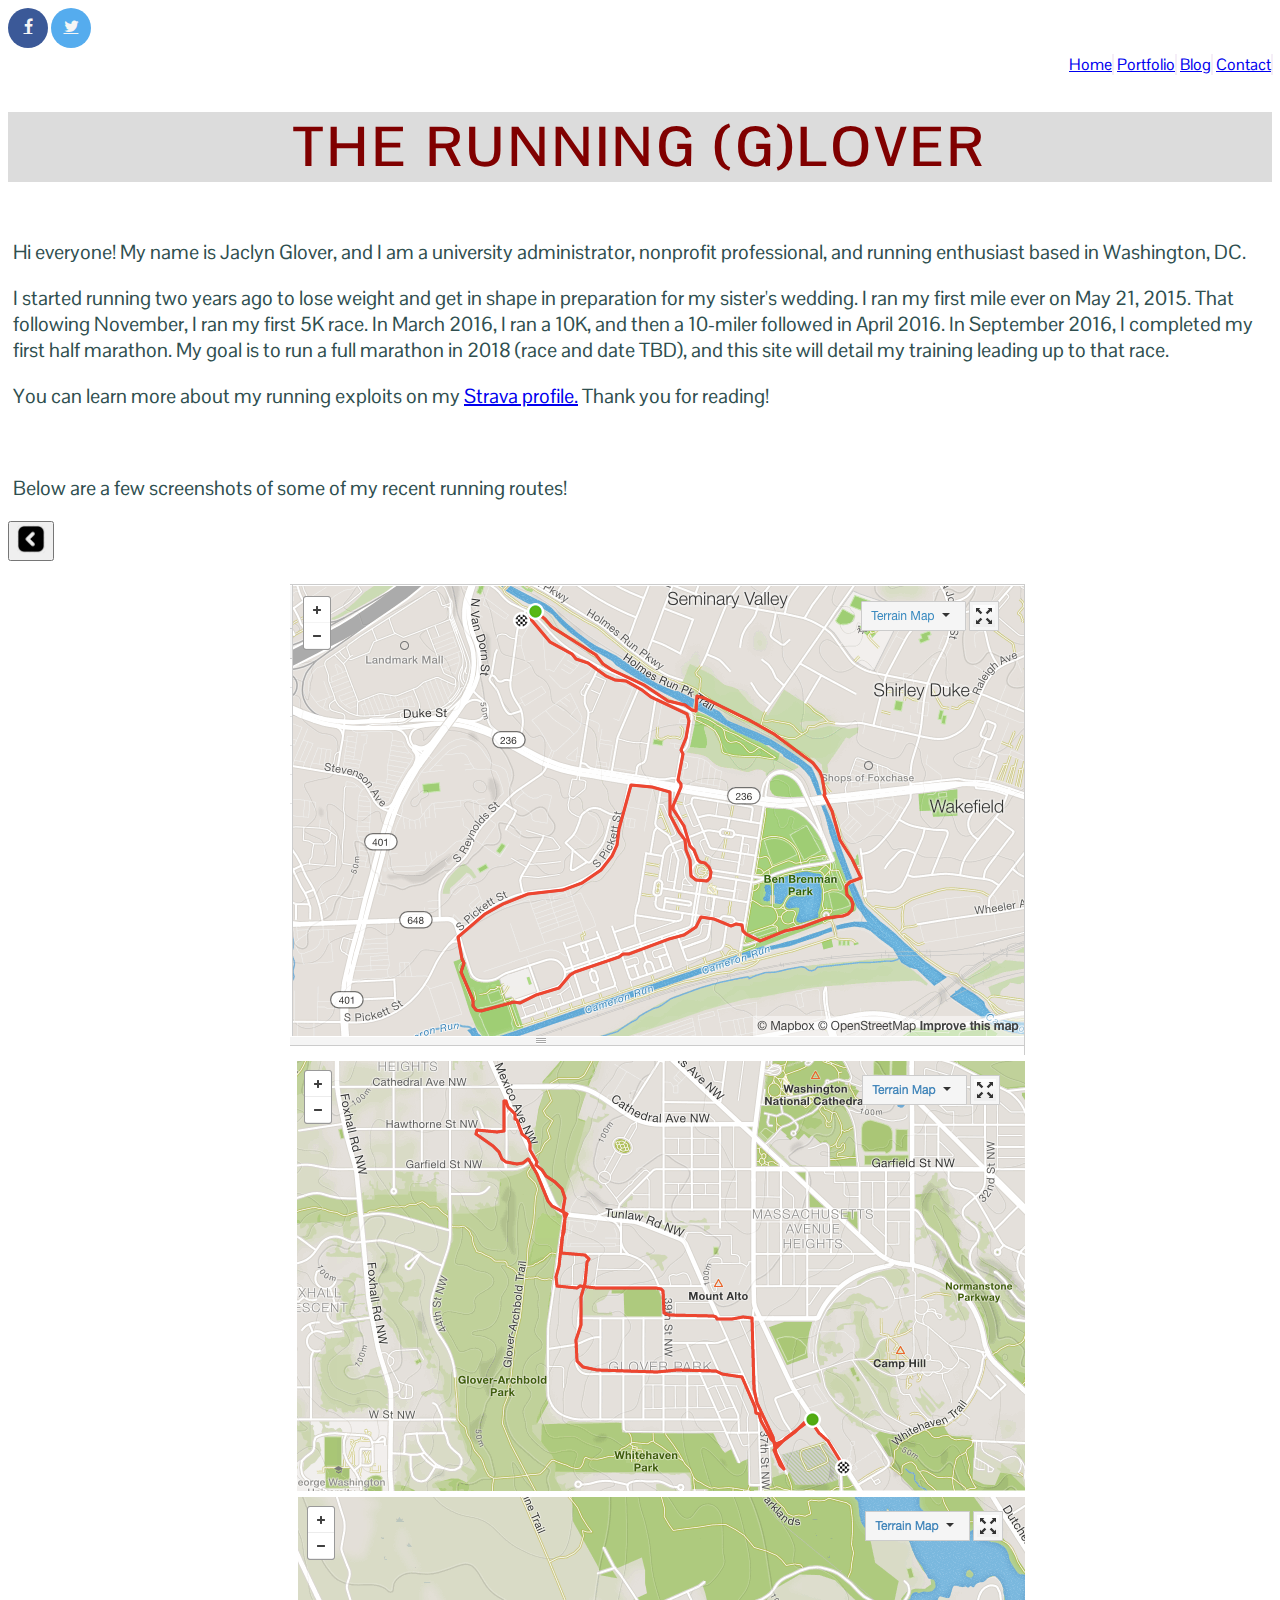
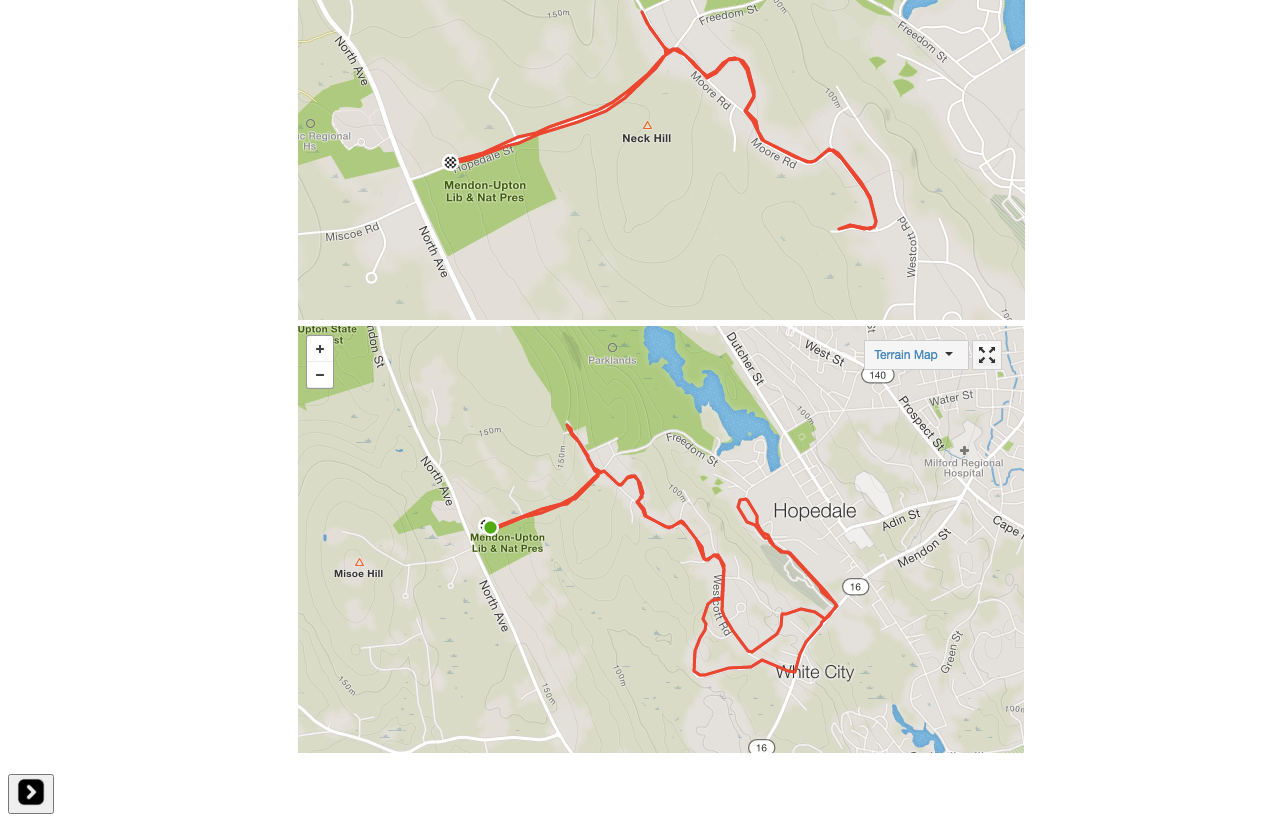
==== index.html @ b9b40c68 "Added jQuery file" ====
<!DOCTYPE html>
<html>
  <head>
    <link href="style.css" type="text/css" rel="stylesheet">
    <link href="https://fonts.googleapis.com/css?family=Pontano+Sans" rel="stylesheet" type="text/css">
    <link href="https://cdnjs.cloudflare.com/ajax/libs/font-awesome/4.7.0/css/font-awesome.min.css" rel="stylesheet">
    <script src="https://ajax.googleapis.com/ajax/libs/jquery/3.2.1/jquery.min.js"></script>
    <script src="script.js"></script>
    <a href="https://www.facebook.com/jaclyn.glover.1" class="fa fa-facebook" target="_blank"></a>
    <a href="https://twitter.com/jaclyn_glov" class="fa fa-twitter" target="_blank"></a>
    <title>The Running (G)lover</title>
  </head>
  <div class="navigation">
      <ul id="nav">
        <li id="home"><a href="home.asp">Home</a></li>
        <li id="portfolio"><a href="portfolio.asp">Portfolio</a></li>
        <li id="blog"><a href="blog.asp">Blog</a></li>
        <li id="contact"><a href="contact.asp">Contact</a></li>
      </ul>
    </div>
  <body>
    <div class="header">
      <h1>The Running (G)lover</h1>
    </div>
    <!-- Brief biography-->
    <div class="about">
      <p>Hi everyone! My name is Jaclyn Glover, and I am a university administrator, nonprofit professional, and running enthusiast based in Washington, DC.</p>
      <p>I started running two years ago to lose weight and get in shape in preparation for my sister's wedding. I ran my first mile ever on May 21, 2015. That following November, I ran my first 5K race. In March 2016, I ran a 10K, and then a 10-miler followed in April 2016. In September 2016, I completed my first half marathon. My goal is to run a full marathon in 2018 (race and date TBD), and this site will detail my training leading up to that race.</p>
      <p>You can learn more about my running exploits on my <a href="https://www.strava.com/athletes/18669753" target="_blank">Strava profile.</a> Thank you for reading!</p>
      <br>
      <p>Below are a few screenshots of some of my recent running routes!</p>
    </div>
    <div id="slideshow">
      <button class="back"> 
        <img src="images/back.jpg" height="30"/>
      </button> 
      <ul>
        <li><img src="images/Run1.jpg" alt="Running Route 1"/></li>
        <li><img src="images/Run2.jpg" alt="Running Route 2"/></li>
        <li><img src="images/Run3.jpg" alt="Running Route 3"/></li>
        <li><img src="images/Run4.jpg" alt="Running Route 4"/></li>
      </ul>
        <button class="next"> 
          <img src="images/next.jpg" height="30"/>
        </button>
    </div>
  </body>
</html>
---- style.css ----
* {
  font-family: "Pontano Sans", sans-serif;
}

.fa {
  padding: 10px;
  overflow: hidden;
  font-size: 20px;
  width: 20px;
  height: 20px;
  text-align: center;
  border-radius: 50%;
}

.fa-facebook {
  background: #3B5998;
  color: WhiteSmoke;
}

.fa-twitter {
  background: #55ACEE;
  color: WhiteSmoke;
}

#nav {
  list-style-type: none;
  margin: 1px;
  padding: 0;
  overflow: hidden;
  text-align: right;
  width: 100%;
  height: 100%;
  top: 0;
}

#home, #portfolio, #blog, #contact {
  display: inline;
  font-size: 16px;
  color: Navy;
  text-align: center;
  border-right: 2px solid rgb(245, 238, 247);
}

h1 {
  font-size: 55px;
  font-weight: bold;
  letter-spacing: 4px;
  color: Maroon; 
  text-transform: uppercase;
  text-align: center;
  background-color: Gainsboro;
}

.about {
  font-size: 20px;
  color: DarkSlateGray;
  text-align: left;
  display: inline-block;
  width: 100%;
  margin-left: 5px;
  margin-right: auto;
}

#slideshow li{
  list-style-type: none;
  margin: 1px;
  padding: 0;
  overflow: hidden;
  text-align: center;
  width: 100%;
  height: 100%;
}
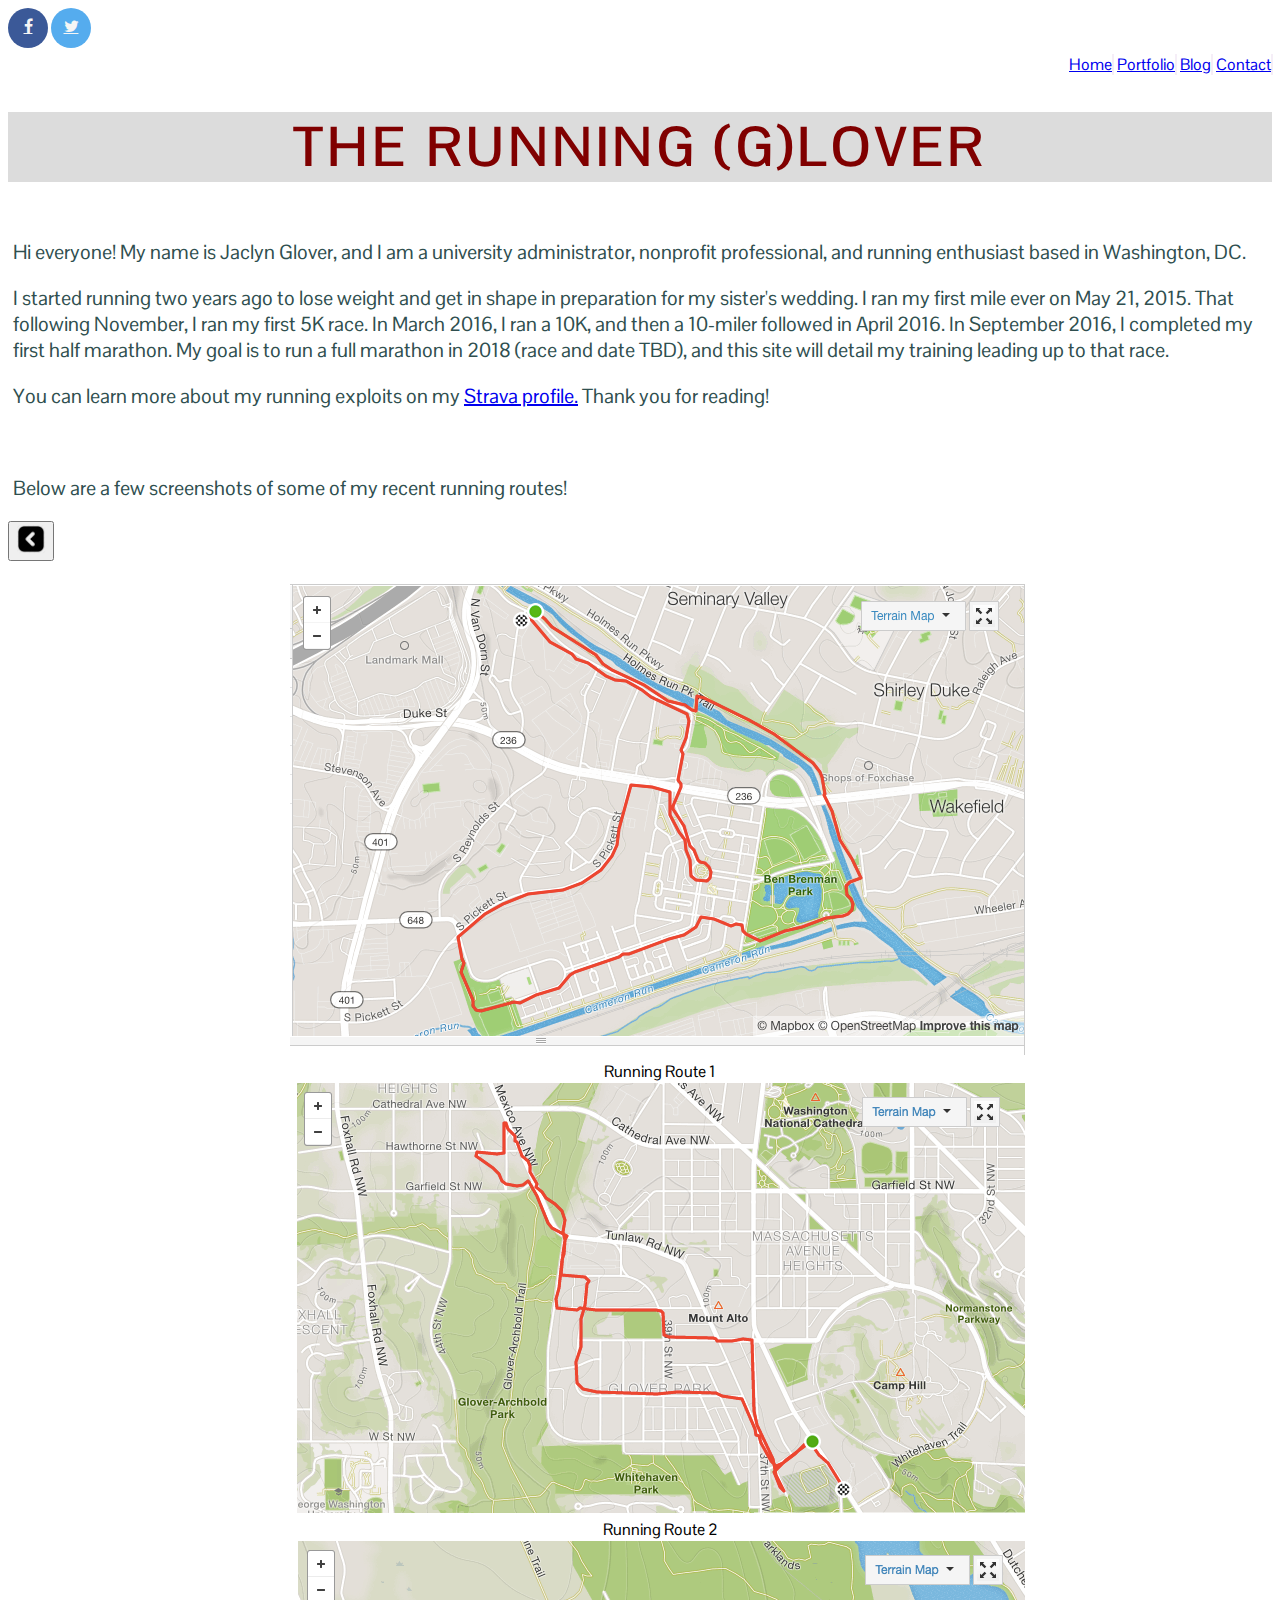
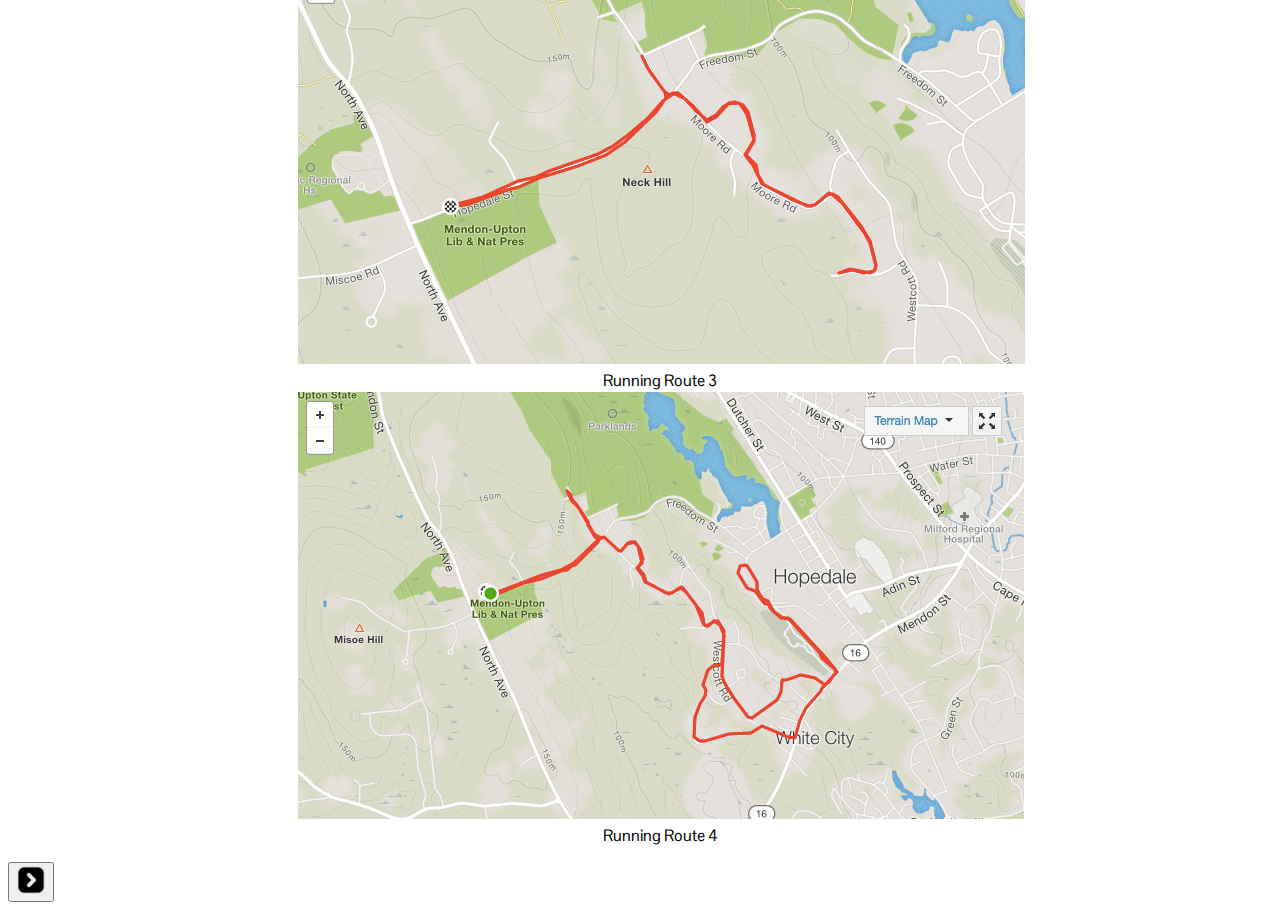
==== commit 6f3e8566: "Reworked JQuery, styles, HTML" ====
--- a/index.html
+++ b/index.html
@@ -5,7 +5,7 @@
     <link href="https://fonts.googleapis.com/css?family=Pontano+Sans" rel="stylesheet" type="text/css">
     <link href="https://cdnjs.cloudflare.com/ajax/libs/font-awesome/4.7.0/css/font-awesome.min.css" rel="stylesheet">
     <script src="https://ajax.googleapis.com/ajax/libs/jquery/3.2.1/jquery.min.js"></script>
-    <script src="script.js"></script>
+    <script type="text/javascript" src="script.js"></script>
     <a href="https://www.facebook.com/jaclyn.glover.1" class="fa fa-facebook" target="_blank"></a>
     <a href="https://twitter.com/jaclyn_glov" class="fa fa-twitter" target="_blank"></a>
     <title>The Running (G)lover</title>
@@ -30,17 +30,21 @@
       <br>
       <p>Below are a few screenshots of some of my recent running routes!</p>
     </div>
-    <div id="slideshow">
-      <button class="back"> 
+    <div class="slideshow">
+      <button id="back"> 
         <img src="images/back.jpg" height="30"/>
       </button> 
       <ul>
-        <li><img src="images/Run1.jpg" alt="Running Route 1"/></li>
-        <li><img src="images/Run2.jpg" alt="Running Route 2"/></li>
-        <li><img src="images/Run3.jpg" alt="Running Route 3"/></li>
-        <li><img src="images/Run4.jpg" alt="Running Route 4"/></li>
+        <li><img id="photoOne" src="images/Run1.jpg" alt="Running Route 1"/></li>
+          <div class="caption">Running Route 1</div>
+        <li><img id="photoTwo" src="images/Run2.jpg" alt="Running Route 2"/></li>
+          <div class="caption">Running Route 2</div>
+        <li><img id="photoThree" src="images/Run3.jpg" alt="Running Route 3"/></li>
+          <div class="caption">Running Route 3</div>
+        <li><img id="photoFour" src="images/Run4.jpg" alt="Running Route 4"/></li>
+          <div class="caption">Running Route 4</div>
       </ul>
-        <button class="next"> 
+        <button id="next"> 
           <img src="images/next.jpg" height="30"/>
         </button>
     </div>
--- a/style.css
+++ b/style.css
@@ -61,7 +61,7 @@
   margin-right: auto;
 }
 
-#slideshow li{
+.slideshow li{
   list-style-type: none;
   margin: 1px;
   padding: 0;
@@ -71,3 +71,6 @@
   height: 100%;
 }
 
+.caption {
+  text-align: center;
+}
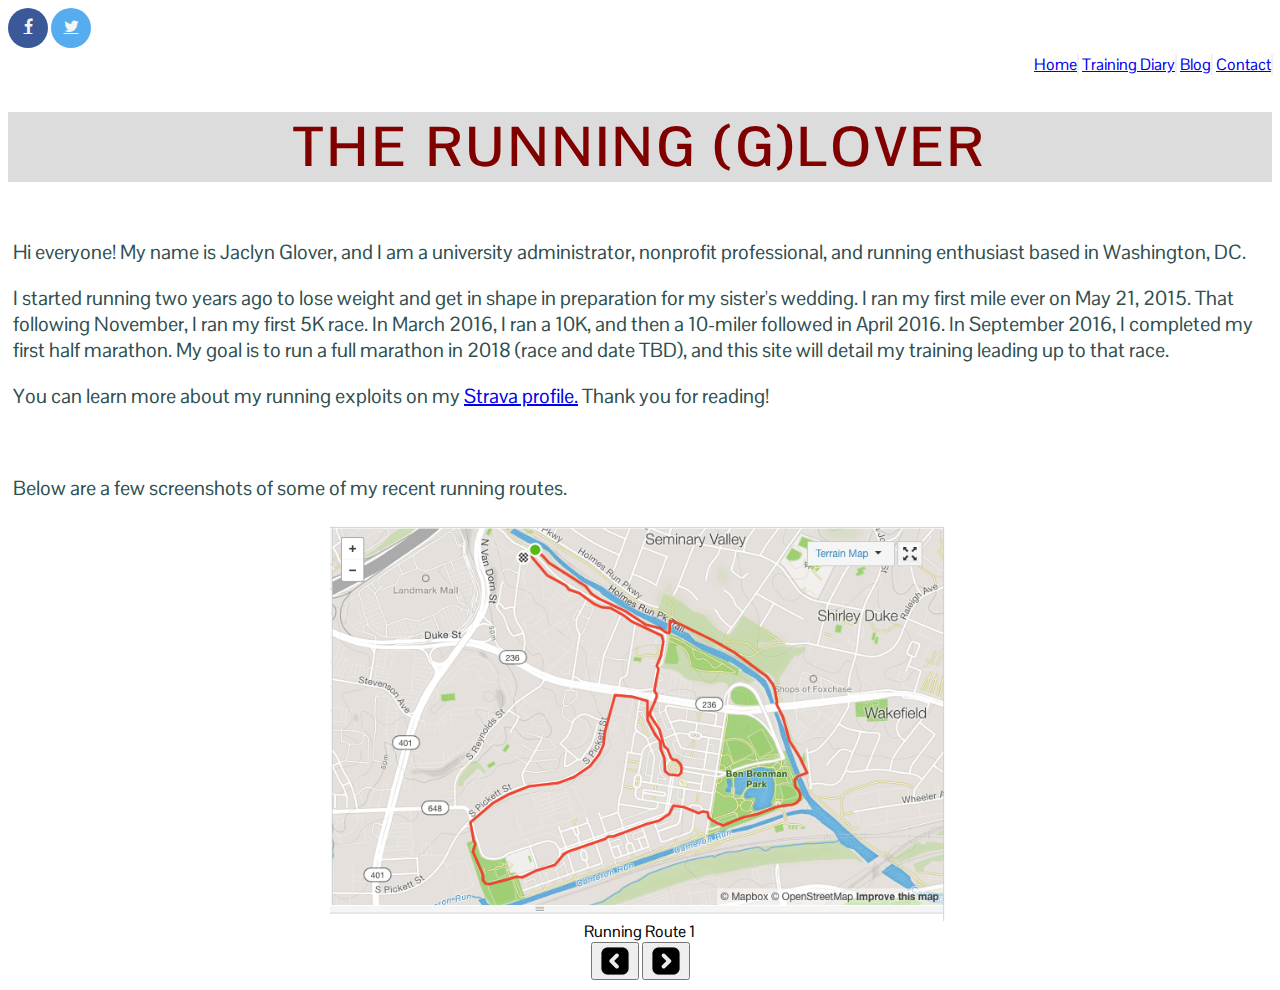
==== commit 6aa412fa: "Fixed jQuery code, tweaked HTML and CSS" ====
--- a/index.html
+++ b/index.html
@@ -5,20 +5,20 @@
     <link href="https://fonts.googleapis.com/css?family=Pontano+Sans" rel="stylesheet" type="text/css">
     <link href="https://cdnjs.cloudflare.com/ajax/libs/font-awesome/4.7.0/css/font-awesome.min.css" rel="stylesheet">
     <script src="https://ajax.googleapis.com/ajax/libs/jquery/3.2.1/jquery.min.js"></script>
-    <script type="text/javascript" src="script.js"></script>
+    <script src="script.js"></script>
     <a href="https://www.facebook.com/jaclyn.glover.1" class="fa fa-facebook" target="_blank"></a>
     <a href="https://twitter.com/jaclyn_glov" class="fa fa-twitter" target="_blank"></a>
     <title>The Running (G)lover</title>
   </head>
-  <div class="navigation">
+  <body>
+    <div class="navigation">
       <ul id="nav">
         <li id="home"><a href="home.asp">Home</a></li>
-        <li id="portfolio"><a href="portfolio.asp">Portfolio</a></li>
+        <li id="trainingDiary"><a href="trainingDiary.asp">Training Diary</a></li>
         <li id="blog"><a href="blog.asp">Blog</a></li>
         <li id="contact"><a href="contact.asp">Contact</a></li>
       </ul>
     </div>
-  <body>
     <div class="header">
       <h1>The Running (G)lover</h1>
     </div>
@@ -28,25 +28,33 @@
       <p>I started running two years ago to lose weight and get in shape in preparation for my sister's wedding. I ran my first mile ever on May 21, 2015. That following November, I ran my first 5K race. In March 2016, I ran a 10K, and then a 10-miler followed in April 2016. In September 2016, I completed my first half marathon. My goal is to run a full marathon in 2018 (race and date TBD), and this site will detail my training leading up to that race.</p>
       <p>You can learn more about my running exploits on my <a href="https://www.strava.com/athletes/18669753" target="_blank">Strava profile.</a> Thank you for reading!</p>
       <br>
-      <p>Below are a few screenshots of some of my recent running routes!</p>
+      <p>Below are a few screenshots of some of my recent running routes.</p>
     </div>
-    <div class="slideshow">
-      <button id="back"> 
-        <img src="images/back.jpg" height="30"/>
+    <div class="gallery">
+      <div class="photo">
+        <img src="images/Run1.jpg" alt="Running Route 1"/>
+          <div class="caption">Running Route 1</div>
+      </div>
+      <div class="photo">
+        <img src="images/Run2.jpg" alt="Running Route 2"/>
+          <div class="caption">Running Route 2</div>
+      </div>
+      <div class="photo">
+        <img src="images/Run3.jpg" alt="Running Route 3"/>
+          <div class="caption">Running Route 3</div>
+      </div>
+      <div class="photo">
+        <img src="images/Run4.jpg" alt="Running Route 4"/>
+          <div class="caption">Running Route 4</div>
+      </div>
+    </div>
+    <div class="buttons">
+      <button class="back">
+        <img src="images/back.jpg" height="32"/>
       </button> 
-      <ul>
-        <li><img id="photoOne" src="images/Run1.jpg" alt="Running Route 1"/></li>
-          <div class="caption">Running Route 1</div>
-        <li><img id="photoTwo" src="images/Run2.jpg" alt="Running Route 2"/></li>
-          <div class="caption">Running Route 2</div>
-        <li><img id="photoThree" src="images/Run3.jpg" alt="Running Route 3"/></li>
-          <div class="caption">Running Route 3</div>
-        <li><img id="photoFour" src="images/Run4.jpg" alt="Running Route 4"/></li>
-          <div class="caption">Running Route 4</div>
-      </ul>
-        <button id="next"> 
-          <img src="images/next.jpg" height="30"/>
-        </button>
+      <button class="next"> 
+        <img src="images/next.jpg" height="32"/>
+      </button>
     </div>
   </body>
 </html>--- a/style.css
+++ b/style.css
@@ -12,6 +12,7 @@
   border-radius: 50%;
 }
 
+/* W3Schools code used as model for social media buttons in navigation (https://www.w3schools.com/howto/howto_css_social_media_buttons.asp) */
 .fa-facebook {
   background: #3B5998;
   color: WhiteSmoke;
@@ -33,7 +34,7 @@
   top: 0;
 }
 
-#home, #portfolio, #blog, #contact {
+#home, #trainingDiary, #blog, #contact {
   display: inline;
   font-size: 16px;
   color: Navy;
@@ -61,16 +62,25 @@
   margin-right: auto;
 }
 
-.slideshow li{
-  list-style-type: none;
-  margin: 1px;
+.gallery {
   padding: 0;
-  overflow: hidden;
   text-align: center;
   width: 100%;
   height: 100%;
 }
 
+img {
+  margin: auto;
+  display: block;
+  max-width: 100%;
+  max-height: 400px;
+  overflow: hidden;
+}
+
 .caption {
   text-align: center;
 }
+
+.buttons {
+  text-align: center;
+}
